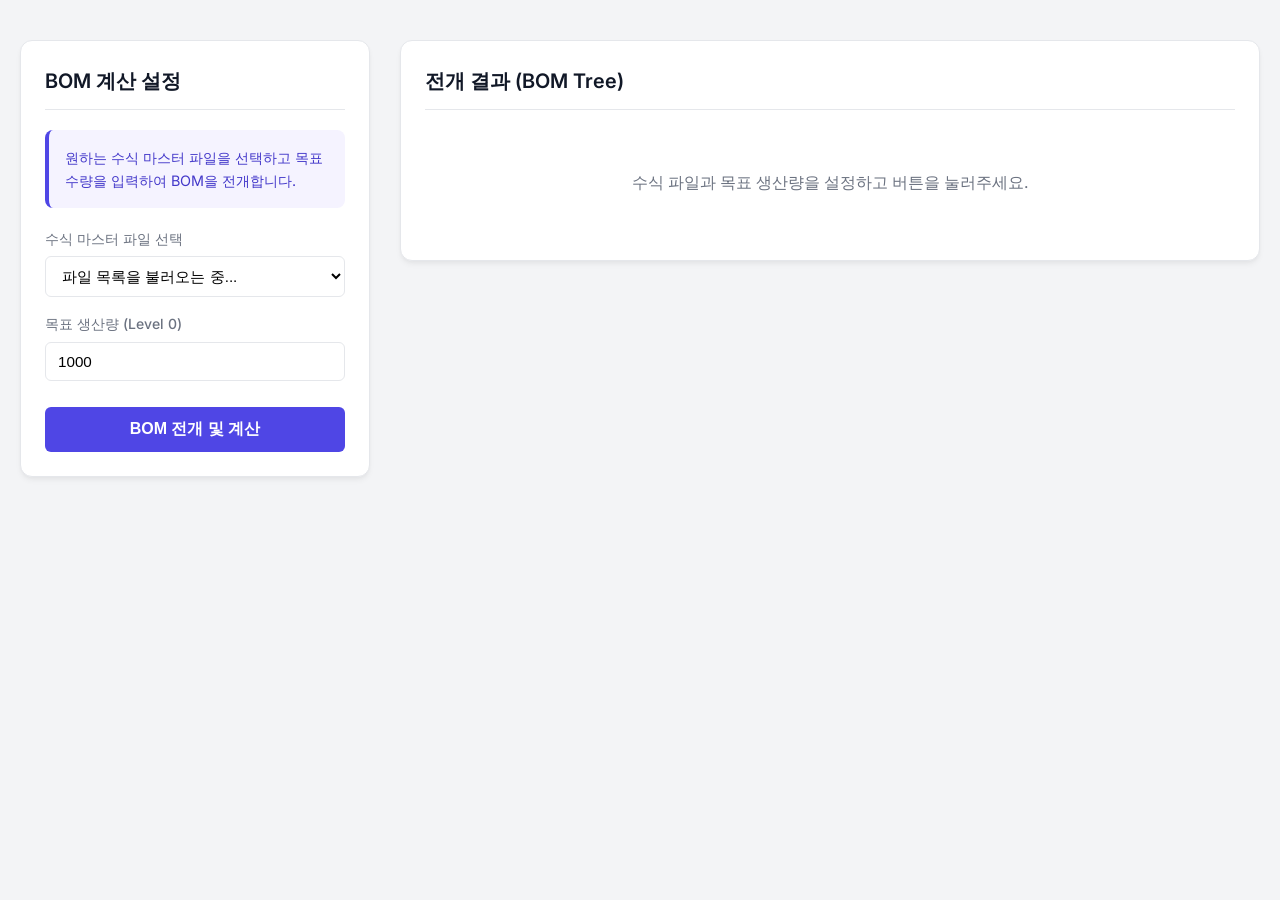
==== MO/templates/index.html @ 7cb12621 "BOM 전개 앱 개편: 엑셀/CSV 기반 멀티 수식 마스터 연동 및 UI 개선 - 기존 DB 의존적 BOM 전개 방식을 엑셀/CSV 수식 마스터 직접 참조 방식으로 전환 - 멀티 " ====
<!DOCTYPE html>
<html lang="ko">
<head>
    <meta charset="UTF-8">
    <title>BOM 전개 계산기 (멀티 소스 지원)</title>
    <link href="https://fonts.googleapis.com/css2?family=Inter:wght@400;500;600;700&display=swap" rel="stylesheet">
    <style>
        :root {
            --primary: #4F46E5;
            --primary-hover: #4338CA;
            --surface: #ffffff;
            --background: #F3F4F6;
            --text-main: #111827;
            --text-muted: #6B7280;
            --border: #E5E7EB;
        }

        * {
            box-sizing: border-box;
            margin: 0;
            padding: 0;
        }

        body {
            font-family: 'Inter', sans-serif;
            background-color: var(--background);
            color: var(--text-main);
            line-height: 1.6;
            padding: 40px 20px;
            display: flex;
            justify-content: center;
        }

        .container {
            width: 100%;
            max-width: 1250px;
            display: grid;
            grid-template-columns: 350px 1fr;
            gap: 30px;
        }

        .card {
            background: var(--surface);
            border-radius: 12px;
            padding: 24px;
            box-shadow: 0 4px 6px -1px rgba(0,0,0,0.05), 0 2px 4px -1px rgba(0,0,0,0.03);
            border: 1px solid var(--border);
            height: fit-content;
        }

        h2 {
            font-size: 1.25rem;
            font-weight: 600;
            margin-bottom: 20px;
            padding-bottom: 12px;
            border-bottom: 1px solid var(--border);
        }

        .form-group {
            margin-bottom: 16px;
        }

        label {
            display: block;
            margin-bottom: 6px;
            font-size: 0.875rem;
            font-weight: 500;
            color: var(--text-muted);
        }

        select, input {
            width: 100%;
            padding: 10px 12px;
            border-radius: 6px;
            border: 1px solid var(--border);
            font-size: 0.95rem;
            outline: none;
            transition: border-color 0.2s;
            background-color: white;
        }

        select:focus, input:focus {
            border-color: var(--primary);
            box-shadow: 0 0 0 3px rgba(79, 70, 229, 0.1);
        }

        button {
            width: 100%;
            padding: 12px;
            background-color: var(--primary);
            color: white;
            border: none;
            border-radius: 6px;
            font-size: 1rem;
            font-weight: 600;
            cursor: pointer;
            transition: all 0.2s;
            margin-top: 10px;
        }

        button:hover {
            background-color: var(--primary-hover);
            transform: translateY(-1px);
        }

        .spinner {
            display: none;
            text-align: center;
            padding: 40px;
            color: var(--text-muted);
            font-weight: 500;
        }

        .result-area {
            display: none;
        }

        .level-section {
            margin-bottom: 24px;
            border: 1px solid var(--border);
            border-radius: 8px;
            overflow: hidden;
        }

        .level-header {
            background-color: #F9FAFB;
            padding: 12px 16px;
            font-weight: 600;
            border-bottom: 1px solid var(--border);
            display: flex;
            justify-content: space-between;
        }

        table {
            width: 100%;
            border-collapse: collapse;
        }

        th, td {
            padding: 12px 16px;
            text-align: left;
            font-size: 0.9rem;
            border-bottom: 1px solid var(--border);
            word-break: break-all;
        }

        th {
            background-color: #ffffff;
            font-weight: 500;
            color: var(--text-muted);
        }

        .highlight {
            color: var(--primary);
            font-weight: 700;
        }

        .info-banner {
            background-color: #F5F3FF;
            color: #4338CA;
            padding: 16px;
            border-radius: 8px;
            margin-bottom: 20px;
            font-size: 0.9rem;
            border-left: 4px solid var(--primary);
        }

        @media (max-width: 1024px) {
            .container {
                grid-template-columns: 1fr;
            }
        }
    </style>
</head>
<body>

<div class="container">
    <!-- Left panel -->
    <div class="card">
        <h2>BOM 계산 설정</h2>
        <div class="info-banner">
            원하는 수식 마스터 파일을 선택하고 목표 수량을 입력하여 BOM을 전개합니다.
        </div>
        
        <div class="form-group">
            <label>수식 마스터 파일 선택</label>
            <select id="formulaFileSelect">
                <option value="">파일 목록을 불러오는 중...</option>
            </select>
        </div>

        <div class="form-group">
            <label>목표 생산량 (Level 0)</label>
            <input type="number" id="targetQty" placeholder="수량을 입력하세요" min="1" value="1000" />
        </div>

        <button onclick="calculateBOM()">BOM 전개 및 계산</button>
    </div>

    <!-- Right panel -->
    <div class="card" id="rightPanel">
        <h2>전개 결과 (BOM Tree)</h2>
        <div id="spinner" class="spinner">
            데이터를 바탕으로 계산 중입니다...
        </div>
        <div id="resultArea" class="result-area">
            <div id="summaryInfo" style="margin-bottom: 20px; font-weight: 500; color: var(--text-muted);"></div>
            
            <div class="level-section">
                <div class="level-header">Level 1 (포장/완제품) <span id="l1Count"></span></div>
                <table>
                    <thead>
                        <tr>
                            <th style="width: 20%;">상위 Lot</th>
                            <th style="width: 30%;">구성품</th>
                            <th style="width: 25%;">생산Lot</th>
                            <th style="width: 15%;">수량</th>
                            <th style="width: 10%;">단위</th>
                        </tr>
                    </thead>
                    <tbody id="l1Table"></tbody>
                </table>
            </div>

            <div class="level-section">
                <div class="level-header">Level 2 (반제품 제조) <span id="l2Count"></span></div>
                <table>
                    <thead>
                        <tr>
                            <th style="width: 20%;">상위 Lot</th>
                            <th style="width: 30%;">구성품</th>
                            <th style="width: 25%;">생산Lot</th>
                            <th style="width: 15%;">수량</th>
                            <th style="width: 10%;">단위</th>
                        </tr>
                    </thead>
                    <tbody id="l2Table"></tbody>
                </table>
            </div>

            <div class="level-section">
                <div class="level-header">Level 3 (하위 조제) <span id="l3Count"></span></div>
                <table>
                    <thead>
                        <tr>
                            <th style="width: 20%;">상위 Lot</th>
                            <th style="width: 30%;">구성품</th>
                            <th style="width: 25%;">생산Lot</th>
                            <th style="width: 15%;">수량</th>
                            <th style="width: 10%;">단위</th>
                        </tr>
                    </thead>
                    <tbody id="l3Table"></tbody>
                </table>
            </div>
        </div>
        
        <div id="emptyState" style="text-align: center; color: var(--text-muted); padding: 40px;">
            수식 파일과 목표 생산량을 설정하고 버튼을 눌러주세요.
        </div>
    </div>
</div>

<script>
    // Load formula file list
    fetch('/api/lots')
        .then(res => res.json())
        .then(data => {
            const select = document.getElementById('formulaFileSelect');
            select.innerHTML = '';
            
            if(data && data.length > 0) {
                data.forEach(item => {
                    const opt = document.createElement('option');
                    opt.value = item.filename;
                    opt.textContent = item.filename;
                    // BCE01_BOM_fomula_1.csv를 기본값으로 선택
                    if(item.filename === 'BCE01_BOM_fomula_1.csv') opt.selected = true;
                    select.appendChild(opt);
                });
            } else {
                select.innerHTML = '<option value="">가용한 파일 없음</option>';
            }
        });

    function calculateBOM() {
        const formulaFile = document.getElementById('formulaFileSelect').value;
        const targetQty = document.getElementById('targetQty').value;

        if (!formulaFile) {
            alert("수식 마스터 파일을 선택해주세요.");
            return;
        }
        if (!targetQty || targetQty <= 0) {
            alert("유효한 목표 생산량을 입력해주세요.");
            return;
        }

        document.getElementById('emptyState').style.display = 'none';
        document.getElementById('resultArea').style.display = 'none';
        document.getElementById('spinner').style.display = 'block';

        fetch('/api/generate_bom', {
            method: 'POST',
            headers: {'Content-Type': 'application/json'},
            body: JSON.stringify({ 
                formula_file: formulaFile,
                target_qty: targetQty 
            })
        })
        .then(res => res.json())
        .then(data => {
            document.getElementById('spinner').style.display = 'none';
            if (data.error) {
                alert(data.error);
                return;
            }
            renderResults(data);
            document.getElementById('resultArea').style.display = 'block';
        })
        .catch(err => {
            document.getElementById('spinner').style.display = 'none';
            alert("서버 통신 중 오류가 발생했습니다.");
            console.error(err);
        });
    }

    function renderResults(data) {
        document.getElementById('summaryInfo').innerText = 
            `파일 [${data.level0.제품명.replace('전개 소스: ', '')}]을(를) 사용하여 전개한 결과입니다. (목표수량: ${data.level0.목표수량})`;

        const targetCols = ['상위Lot', '명칭 / 구성품', '생산Lot', '계산된_소요량', '단위'];

        renderTable('l1Table', 'l1Count', data.level1, targetCols);
        renderTable('l2Table', 'l2Count', data.level2, targetCols);
        renderTable('l3Table', 'l3Count', data.level3, targetCols);
    }

    function renderTable(tableId, countId, items, cols) {
        const tbody = document.getElementById(tableId);
        tbody.innerHTML = '';
        document.getElementById(countId).innerText = `${items.length} 항목`;
        
        items.forEach(item => {
            let row = '<tr>';
            cols.forEach(col => {
                let val = item[col] || '';
                if(col === '계산된_소요량') {
                    row += `<td class="highlight">${val}</td>`;
                } else {
                    row += `<td>${val}</td>`;
                }
            });
            row += '</tr>';
            tbody.innerHTML += row;
        });
    }
</script>

</body>
</html>
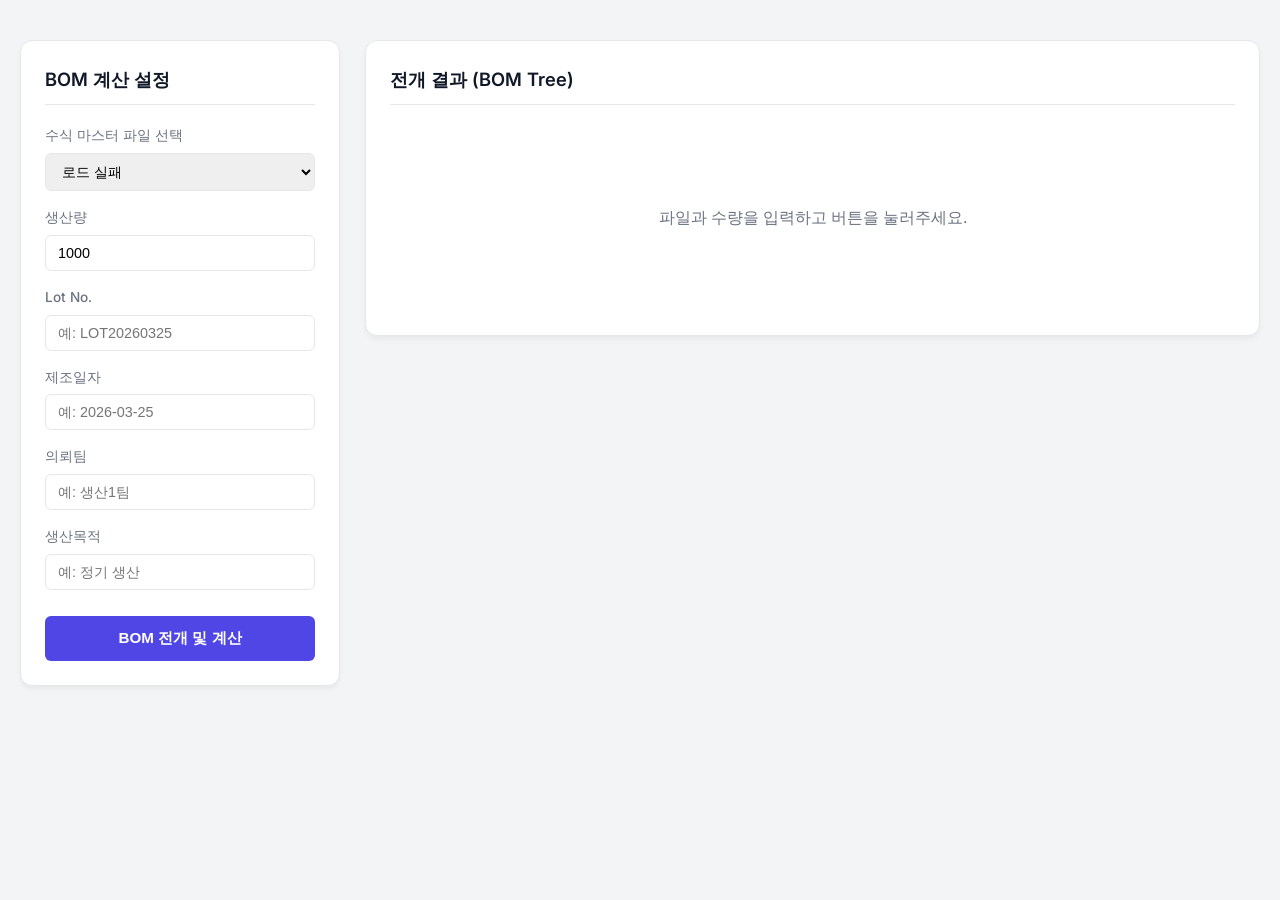
==== commit 3573cebf: "BOM 통합 작업 전 기존 기능 동기화 및 백업" ====
--- a/MO/templates/index.html
+++ b/MO/templates/index.html
@@ -2,7 +2,7 @@
 <html lang="ko">
 <head>
     <meta charset="UTF-8">
-    <title>BOM 전개 계산기 (멀티 소스 지원)</title>
+    <title>BOM 전개 계산기</title>
     <link href="https://fonts.googleapis.com/css2?family=Inter:wght@400;500;600;700&display=swap" rel="stylesheet">
     <style>
         :root {
@@ -33,26 +33,26 @@
 
         .container {
             width: 100%;
-            max-width: 1250px;
+            max-width: 1400px;
             display: grid;
-            grid-template-columns: 350px 1fr;
-            gap: 30px;
+            grid-template-columns: 320px 1fr;
+            gap: 25px;
         }
 
         .card {
             background: var(--surface);
             border-radius: 12px;
             padding: 24px;
-            box-shadow: 0 4px 6px -1px rgba(0,0,0,0.05), 0 2px 4px -1px rgba(0,0,0,0.03);
+            box-shadow: 0 4px 6px -1px rgba(0,0,0,0.05);
             border: 1px solid var(--border);
             height: fit-content;
         }
 
         h2 {
-            font-size: 1.25rem;
+            font-size: 1.15rem;
             font-weight: 600;
             margin-bottom: 20px;
-            padding-bottom: 12px;
+            padding-bottom: 10px;
             border-bottom: 1px solid var(--border);
         }
 
@@ -63,25 +63,25 @@
         label {
             display: block;
             margin-bottom: 6px;
-            font-size: 0.875rem;
+            font-size: 0.85rem;
             font-weight: 500;
             color: var(--text-muted);
         }
 
-        select, input {
+        select, input[type="number"], input[type="text"] {
             width: 100%;
-            padding: 10px 12px;
+            padding: 9px 12px;
             border-radius: 6px;
             border: 1px solid var(--border);
-            font-size: 0.95rem;
+            font-size: 0.9rem;
             outline: none;
             transition: border-color 0.2s;
-            background-color: white;
-        }
-
-        select:focus, input:focus {
-            border-color: var(--primary);
-            box-shadow: 0 0 0 3px rgba(79, 70, 229, 0.1);
+        }
+
+        input.lot-input {
+            padding: 5px 8px;
+            border: 1px solid #d1d5db;
+            background-color: #fffbeb; /* 입력 가능함을 나타내는 연한 배경색 */
         }
 
         button {
@@ -91,16 +91,10 @@
             color: white;
             border: none;
             border-radius: 6px;
-            font-size: 1rem;
+            font-size: 0.95rem;
             font-weight: 600;
             cursor: pointer;
-            transition: all 0.2s;
             margin-top: 10px;
-        }
-
-        button:hover {
-            background-color: var(--primary-hover);
-            transform: translateY(-1px);
         }
 
         .spinner {
@@ -108,7 +102,6 @@
             text-align: center;
             padding: 40px;
             color: var(--text-muted);
-            font-weight: 500;
         }
 
         .result-area {
@@ -116,53 +109,81 @@
         }
 
         .level-section {
-            margin-bottom: 24px;
+            margin-bottom: 30px;
             border: 1px solid var(--border);
             border-radius: 8px;
             overflow: hidden;
+            background: white;
         }
 
         .level-header {
             background-color: #F9FAFB;
-            padding: 12px 16px;
+            padding: 10px 16px;
             font-weight: 600;
+            font-size: 0.95rem;
             border-bottom: 1px solid var(--border);
             display: flex;
             justify-content: space-between;
+            align-items: center;
+        }
+
+        .level-0-info {
+            display: grid;
+            grid-template-columns: repeat(4, 1fr);
+            gap: 15px;
+            padding: 15px 16px;
+            background-color: #EEF2FF;
+            border-bottom: 1px solid var(--border);
+        }
+
+        .unit-small {
+            font-size: 0.75rem;
+            font-weight: 500;
+            color: var(--text-muted);
+            margin-left: 3px;
+        }
+
+        .info-item span {
+            display: block;
+            font-size: 0.75rem;
+            color: #6366F1;
+            font-weight: 600;
+            margin-bottom: 2px;
+        }
+
+        .info-item div {
+            font-weight: 700;
+            font-size: 1rem;
+            display: flex;
+            align-items: baseline;
+            flex-wrap: nowrap;
         }
 
         table {
             width: 100%;
             border-collapse: collapse;
+            table-layout: fixed;
         }
 
         th, td {
-            padding: 12px 16px;
+            padding: 10px 12px;
             text-align: left;
-            font-size: 0.9rem;
+            font-size: 0.85rem;
             border-bottom: 1px solid var(--border);
-            word-break: break-all;
+            overflow: hidden;
+            text-overflow: ellipsis;
+            white-space: nowrap;
         }
 
         th {
-            background-color: #ffffff;
-            font-weight: 500;
-            color: var(--text-muted);
+            background-color: #fcfcfc;
+            font-weight: 600;
+            color: #4B5563;
         }
 
         .highlight {
             color: var(--primary);
             font-weight: 700;
-        }
-
-        .info-banner {
-            background-color: #F5F3FF;
-            color: #4338CA;
-            padding: 16px;
-            border-radius: 8px;
-            margin-bottom: 20px;
-            font-size: 0.9rem;
-            border-left: 4px solid var(--primary);
         }
 
         @media (max-width: 1024px) {
@@ -175,126 +196,119 @@
 <body>
 
 <div class="container">
-    <!-- Left panel -->
     <div class="card">
         <h2>BOM 계산 설정</h2>
-        <div class="info-banner">
-            원하는 수식 마스터 파일을 선택하고 목표 수량을 입력하여 BOM을 전개합니다.
-        </div>
-        
         <div class="form-group">
             <label>수식 마스터 파일 선택</label>
-            <select id="formulaFileSelect">
-                <option value="">파일 목록을 불러오는 중...</option>
-            </select>
-        </div>
-
-        <div class="form-group">
-            <label>목표 생산량 (Level 0)</label>
-            <input type="number" id="targetQty" placeholder="수량을 입력하세요" min="1" value="1000" />
+            <select id="formulaFileSelect"></select>
+        </div>
+
+        <div class="form-group">
+            <label>생산량</label>
+            <input type="number" id="targetQty" value="1000" />
+        </div>
+
+        <div class="form-group">
+            <label>Lot No.</label>
+            <input type="text" id="topLotNo" placeholder="예: LOT20260325" />
+        </div>
+
+        <div class="form-group">
+            <label>제조일자</label>
+            <input type="text" id="mfgDate" placeholder="예: 2026-03-25" />
+        </div>
+
+        <div class="form-group">
+            <label>의뢰팀</label>
+            <input type="text" id="requestTeam" placeholder="예: 생산1팀" />
+        </div>
+
+        <div class="form-group">
+            <label>생산목적</label>
+            <input type="text" id="purpose" placeholder="예: 정기 생산" />
         </div>
 
         <button onclick="calculateBOM()">BOM 전개 및 계산</button>
     </div>
 
-    <!-- Right panel -->
     <div class="card" id="rightPanel">
-        <h2>전개 결과 (BOM Tree)</h2>
-        <div id="spinner" class="spinner">
-            데이터를 바탕으로 계산 중입니다...
-        </div>
+        <div style="display: flex; justify-content: space-between; align-items: center; margin-bottom: 20px; padding-bottom: 10px; border-bottom: 1px solid var(--border);">
+            <h2 style="margin-bottom: 0; border-bottom: none; padding-bottom: 0;">전개 결과 (BOM Tree)</h2>
+            <button id="downloadBtn" onclick="downloadExcel()" style="width: auto; padding: 6px 15px; font-size: 0.85rem; margin-top: 0; background-color: #10B981; display: none;">엑셀 다운로드</button>
+        </div>
+        <div id="spinner" class="spinner">계산 중...</div>
+        
         <div id="resultArea" class="result-area">
-            <div id="summaryInfo" style="margin-bottom: 20px; font-weight: 500; color: var(--text-muted);"></div>
-            
-            <div class="level-section">
-                <div class="level-header">Level 1 (포장/완제품) <span id="l1Count"></span></div>
-                <table>
-                    <thead>
-                        <tr>
-                            <th style="width: 20%;">상위 Lot</th>
-                            <th style="width: 30%;">구성품</th>
-                            <th style="width: 25%;">생산Lot</th>
-                            <th style="width: 15%;">수량</th>
-                            <th style="width: 10%;">단위</th>
-                        </tr>
-                    </thead>
-                    <tbody id="l1Table"></tbody>
-                </table>
+            <!-- Level 0 Section -->
+            <div class="level-section" style="border: 2px solid #6366F1;">
+                <div class="level-header" style="background-color: #6366F1; color: white;">
+                    Level 0 (최상위 제품 및 생산 정보)
+                </div>
+                <!-- 1st Row: Product Info -->
+                <div class="level-0-info" id="level0Display" style="border-bottom: 1px solid #c7d2fe;">
+                    <!-- Dynamic Content -->
+                </div>
+                <!-- 2nd Row: Production Info -->
+                <div class="level-0-info" id="productionInfoDisplay" style="background-color: #f8faff;">
+                    <!-- Dynamic Content -->
+                </div>
             </div>
 
-            <div class="level-section">
-                <div class="level-header">Level 2 (반제품 제조) <span id="l2Count"></span></div>
-                <table>
-                    <thead>
-                        <tr>
-                            <th style="width: 20%;">상위 Lot</th>
-                            <th style="width: 30%;">구성품</th>
-                            <th style="width: 25%;">생산Lot</th>
-                            <th style="width: 15%;">수량</th>
-                            <th style="width: 10%;">단위</th>
-                        </tr>
-                    </thead>
-                    <tbody id="l2Table"></tbody>
-                </table>
-            </div>
-
-            <div class="level-section">
-                <div class="level-header">Level 3 (하위 조제) <span id="l3Count"></span></div>
-                <table>
-                    <thead>
-                        <tr>
-                            <th style="width: 20%;">상위 Lot</th>
-                            <th style="width: 30%;">구성품</th>
-                            <th style="width: 25%;">생산Lot</th>
-                            <th style="width: 15%;">수량</th>
-                            <th style="width: 10%;">단위</th>
-                        </tr>
-                    </thead>
-                    <tbody id="l3Table"></tbody>
-                </table>
-            </div>
+            <!-- Level 1, 2, 3 Tables -->
+            <div id="tablesContainer"></div>
         </div>
         
-        <div id="emptyState" style="text-align: center; color: var(--text-muted); padding: 40px;">
-            수식 파일과 목표 생산량을 설정하고 버튼을 눌러주세요.
+        <div id="emptyState" style="text-align: center; color: var(--text-muted); padding: 80px 40px;">
+            파일과 수량을 입력하고 버튼을 눌러주세요.
         </div>
     </div>
 </div>
 
 <script>
-    // Load formula file list
-    fetch('/api/lots')
-        .then(res => res.json())
-        .then(data => {
-            const select = document.getElementById('formulaFileSelect');
-            select.innerHTML = '';
-            
-            if(data && data.length > 0) {
-                data.forEach(item => {
-                    const opt = document.createElement('option');
-                    opt.value = item.filename;
-                    opt.textContent = item.filename;
-                    // BCE01_BOM_fomula_1.csv를 기본값으로 선택
-                    if(item.filename === 'BCE01_BOM_fomula_1.csv') opt.selected = true;
-                    select.appendChild(opt);
-                });
-            } else {
-                select.innerHTML = '<option value="">가용한 파일 없음</option>';
-            }
-        });
+    // DOM이 완전히 로드된 후 실행
+    document.addEventListener('DOMContentLoaded', function() {
+        loadFormulaFiles();
+    });
+
+    function loadFormulaFiles() {
+        const select = document.getElementById('formulaFileSelect');
+        if (!select) return;
+
+        select.innerHTML = '<option value="">불러오는 중...</option>';
+
+        fetch('/api/lots')
+            .then(res => res.json())
+            .then(data => {
+                select.innerHTML = '';
+                if(data && data.length > 0) {
+                    data.forEach((item, index) => {
+                        const opt = document.createElement('option');
+                        opt.value = item.filename;
+                        opt.textContent = item.filename;
+                        if (index === 0) opt.selected = true;
+                        select.appendChild(opt);
+                    });
+                } else {
+                    select.innerHTML = '<option value="">파일 없음</option>';
+                }
+            })
+            .catch(err => {
+                console.error("Error loading files:", err);
+                select.innerHTML = '<option value="">로드 실패</option>';
+            });
+    }
 
     function calculateBOM() {
         const formulaFile = document.getElementById('formulaFileSelect').value;
         const targetQty = document.getElementById('targetQty').value;
-
-        if (!formulaFile) {
-            alert("수식 마스터 파일을 선택해주세요.");
-            return;
-        }
-        if (!targetQty || targetQty <= 0) {
-            alert("유효한 목표 생산량을 입력해주세요.");
-            return;
-        }
+        
+        // 추가 정보 수집
+        const extraData = {
+            topLotNo: document.getElementById('topLotNo').value,
+            mfgDate: document.getElementById('mfgDate').value,
+            requestTeam: document.getElementById('requestTeam').value,
+            purpose: document.getElementById('purpose').value
+        };
 
         document.getElementById('emptyState').style.display = 'none';
         document.getElementById('resultArea').style.display = 'none';
@@ -303,56 +317,152 @@
         fetch('/api/generate_bom', {
             method: 'POST',
             headers: {'Content-Type': 'application/json'},
-            body: JSON.stringify({ 
-                formula_file: formulaFile,
-                target_qty: targetQty 
-            })
+            body: JSON.stringify({ formula_file: formulaFile, target_qty: targetQty })
         })
         .then(res => res.json())
         .then(data => {
             document.getElementById('spinner').style.display = 'none';
-            if (data.error) {
-                alert(data.error);
-                return;
-            }
-            renderResults(data);
+            if (data.error) { alert(data.error); return; }
+            renderResults(data, extraData);
             document.getElementById('resultArea').style.display = 'block';
+            document.getElementById('downloadBtn').style.display = 'block';
         })
         .catch(err => {
             document.getElementById('spinner').style.display = 'none';
-            alert("서버 통신 중 오류가 발생했습니다.");
-            console.error(err);
+            alert("통신 오류가 발생했습니다.");
         });
-    }
-
-    function renderResults(data) {
-        document.getElementById('summaryInfo').innerText = 
-            `파일 [${data.level0.제품명.replace('전개 소스: ', '')}]을(를) 사용하여 전개한 결과입니다. (목표수량: ${data.level0.목표수량})`;
-
-        const targetCols = ['상위Lot', '명칭 / 구성품', '생산Lot', '계산된_소요량', '단위'];
-
-        renderTable('l1Table', 'l1Count', data.level1, targetCols);
-        renderTable('l2Table', 'l2Count', data.level2, targetCols);
-        renderTable('l3Table', 'l3Count', data.level3, targetCols);
-    }
-
-    function renderTable(tableId, countId, items, cols) {
-        const tbody = document.getElementById(tableId);
-        tbody.innerHTML = '';
-        document.getElementById(countId).innerText = `${items.length} 항목`;
-        
-        items.forEach(item => {
-            let row = '<tr>';
-            cols.forEach(col => {
-                let val = item[col] || '';
-                if(col === '계산된_소요량') {
-                    row += `<td class="highlight">${val}</td>`;
-                } else {
-                    row += `<td>${val}</td>`;
-                }
+        }
+
+        function downloadExcel() {
+        const formulaFile = document.getElementById('formulaFileSelect').value;
+
+        // 1. 현재 화면의 모든 데이터 수집 (수기 입력 Lot No. 포함)
+        const l0_container = document.getElementById('level0Display');
+        const p0_container = document.getElementById('productionInfoDisplay');
+
+        const level0 = {
+            제품코드: l0_container.children[0].lastElementChild.innerText,
+            제품명: l0_container.children[1].lastElementChild.innerText,
+            생산수량: l0_container.children[3].lastElementChild.innerText.split('(')[0].replace(/,/g, ''),
+            단위: l0_container.children[3].lastElementChild.innerText.includes('(') ? l0_container.children[3].lastElementChild.innerText.split('(')[1].replace(')', '') : '',
+            topLotNo: p0_container.children[0].lastElementChild.innerText
+        };
+
+        const collectTableData = (tableId) => {
+            const rows = [];
+            const tbody = document.getElementById(tableId);
+            if (!tbody) return rows;
+
+            Array.from(tbody.children).forEach(tr => {
+                const tds = tr.children;
+                rows.push({
+                    상위연결: tds[0].innerText,
+                    구성품: tds[1].innerText,
+                    CodeNo: tds[2].innerText,
+                    LotNo: tds[3].querySelector('input').value, // 수기 입력값 수집
+                    계산된_소요량: tds[4].innerText.replace(/,/g, ''),
+                    단위: tds[5].innerText
+                });
             });
-            row += '</tr>';
-            tbody.innerHTML += row;
+            return rows;
+        };
+
+        const data = {
+            level0: level0,
+            level1: collectTableData('l1Table'),
+            level2: collectTableData('l2Table'),
+            level3: collectTableData('l3Table')
+        };
+
+        // 2. 서버로 전송 및 파일 다운로드
+        fetch('/api/download_excel', {
+            method: 'POST',
+            headers: {'Content-Type': 'application/json'},
+            body: JSON.stringify(data)
+        })
+        .then(res => {
+            if (!res.ok) throw new Error("Excel generation failed");
+            return res.blob();
+        })
+        .then(blob => {
+            const url = window.URL.createObjectURL(blob);
+            const a = document.createElement('a');
+            a.href = url;
+            a.download = `BOM_Export_${level0.제품코드}_${new Date().toISOString().slice(0,10)}.xlsx`;
+            document.body.appendChild(a);
+            a.click();
+            window.URL.revokeObjectURL(url);
+            document.body.removeChild(a);
+        })
+        .catch(err => alert("엑셀 다운로드 중 오류가 발생했습니다: " + err.message));
+        }
+
+        function renderResults(data, extraData) {
+    // Render Level 0 - 1st Row (Product)
+    const l0 = data.level0;
+    const unitLabel = l0.단위 ? `<span class="unit-small">(${l0.단위})</span>` : '';
+
+    document.getElementById('level0Display').innerHTML = `
+        <div class="info-item"><span>제품코드</span><div>${l0.CodeNo || '-'}</div></div>
+        <div class="info-item"><span>제품명</span><div>${l0.구성품 || '-'}</div></div>
+        <div class="info-item"><span>생산량 (Target)</span><div>${Number(l0.목표수량).toLocaleString()}${unitLabel}</div></div>
+        <div class="info-item"><span>생산수량 (Actual)</span><div>${Number(l0.생산수량).toLocaleString()}${unitLabel}</div></div>
+    `;
+
+    // Render Level 0 - 2nd Row (Production Info)
+    document.getElementById('productionInfoDisplay').innerHTML = `
+        <div class="info-item"><span>Lot No.</span><div>${extraData.topLotNo || '-'}</div></div>
+        <div class="info-item"><span>제조일자</span><div>${extraData.mfgDate || '-'}</div></div>
+        <div class="info-item"><span>의뢰팀</span><div>${extraData.requestTeam || '-'}</div></div>
+        <div class="info-item"><span>생산목적</span><div>${extraData.purpose || '-'}</div></div>
+    `;
+
+    // Render Tables 1, 2, 3
+    const container = document.getElementById('tablesContainer');
+    container.innerHTML = '';
+
+        [
+            { id: 'l1Table', title: 'Level 1 (포장/완제품)', items: data.level1 },
+            { id: 'l2Table', title: 'Level 2 (반제품 제조)', items: data.level2 },
+            { id: 'l3Table', title: 'Level 3 (하위 조제)', items: data.level3 }
+        ].forEach(section => {
+            if (section.items.length === 0) return;
+
+            const div = document.createElement('div');
+            div.className = 'level-section';
+            
+            let tableHtml = `
+                <div class="level-header">${section.title} <span>${section.items.length} 항목</span></div>
+                <table>
+                    <thead>
+                        <tr>
+                            <th style="width: 15%;">상위 연결</th>
+                            <th style="width: 30%;">구성품</th>
+                            <th style="width: 15%;">Code No.</th>
+                            <th style="width: 20%;">Lot No.</th>
+                            <th style="width: 10%;">수량</th>
+                            <th style="width: 10%;">단위</th>
+                        </tr>
+                    </thead>
+                    <tbody id="${section.id}">
+            `;
+
+            section.items.forEach(item => {
+                tableHtml += `
+                    <tr>
+                        <td title="${item.상위연결}">${item.상위연결}</td>
+                        <td title="${item.구성품}">${item.구성품}</td>
+                        <td>${item.CodeNo}</td>
+                        <td><input type="text" class="lot-input" placeholder="입력..."></td>
+                        <td class="highlight">${item.계산된_소요량.toLocaleString()}</td>
+                        <td>${item.단위}</td>
+                    </tr>
+                `;
+            });
+
+            tableHtml += `</tbody></table>`;
+            div.innerHTML = tableHtml;
+            container.appendChild(div);
         });
     }
 </script>
